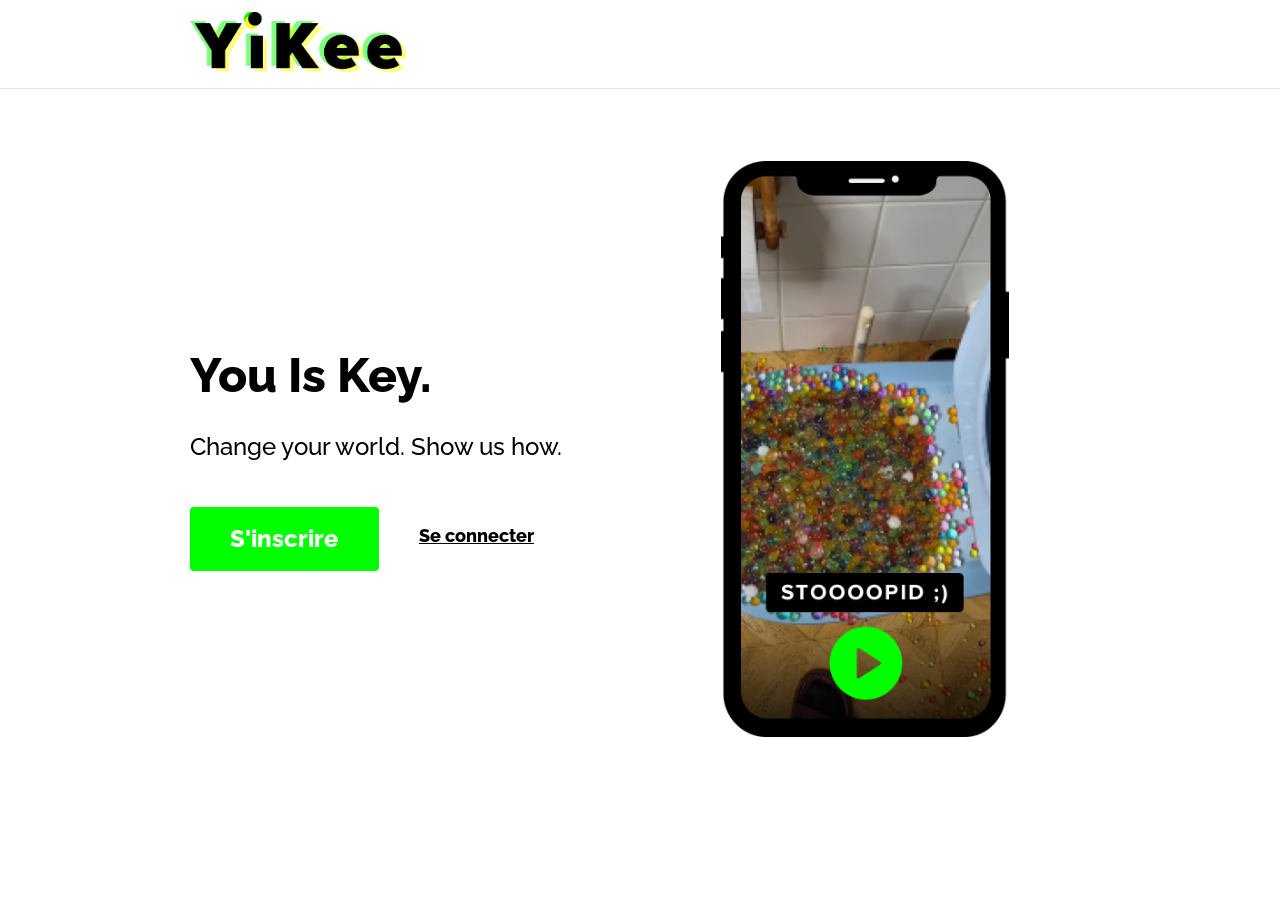
==== public/index.html @ 37ae68da ":tada: first commit" ====
<!DOCTYPE HTML>
<html>
<head>
    <title>Bomberman 2020</title>
    <meta charset="utf-8">
    <meta name="viewport" content="width=713px, minimum-scale=1.0, initial-scale=1.0, user-scalable=yes">
    <link rel="stylesheet" type="text/css" href="styles/style.css" />
    <script src="./scripts/jquery-3.4.1.min.js"></script>
    <link rel="manifest" href="manifest.json">
    <link href="https://fonts.googleapis.com/css?family=Raleway:100,200,300,400,500,600,700,800,900" rel="stylesheet">

    <!-- Meta -->
    <meta charset="utf-8">
    <meta name="viewport" content="width=713px, minimum-scale=1.0, initial-scale=1.0, user-scalable=yes">
    <link rel="stylesheet" type="text/css" href="styles/style.css" />
    <link rel="manifest" href="/manifest.json">
    <meta name="msapplication-starturl" content="/index.html">
    <meta name="mobile-web-app-capable" content="yes">
    <meta name="apple-mobile-web-app-capable" content="yes">
    <meta name="application-name" content="Space Missions">
    <meta name="apple-mobile-web-app-title" content="Space Missions">
    <meta name="theme-color" content="#FF9800">
    <meta name="msapplication-navbutton-color" content="#FF9800">
    <meta name="apple-mobile-web-app-status-bar-style" content="black-translucent">
    <link rel="icon" sizes="128x128" href="/images/touch/icon-128x128.png">
    <link rel="apple-touch-icon" sizes="128x128" href="/images/touch/icon-128x128.png">
    <link rel="icon" sizes="192x192" href="icon-192x192.png">
    <link rel="apple-touch-icon" sizes="192x192" href="/images/touch/icon-192x192.png">
    <link rel="icon" sizes="256x256" href="/images/touch/icon-256x256.png">
    <link rel="apple-touch-icon" sizes="256x256" href="/images/touch/icon-256x256.png">
    <link rel="icon" sizes="384x384" href="/images/touch/icon-384x384.png">
    <link rel="apple-touch-icon" sizes="384x384" href="/images/touch/icon-384x384.png">
    <link rel="icon" sizes="512x512" href="/images/touch/icon-512x512.png">
    <link rel="apple-touch-icon" sizes="512x512" href="/images/touch/icon-512x512.png">

</head>
<body>	
    <div class="header">
        <div class="container">
            <img class="logo" src="images/yiki-logo.png" alt="">
        </div>
    </div>
    <div class="container">
        <section class="intro">
            <div class="intro__content">
                <h1 class="intro__title">
                    You Is Key.
                </h1>
                <h2 class="intro__description">
                    Change your world. Show us how.
                </h2>
                <div class="intro__buttons">
                    <a href="#" class="intro_cta">S'inscrire</a>
                    <a href="#" class="intro_login">Se connecter</a>
                </div>
            </div>
            <div class="intro__illustration">
                <img src="images/mockupyiki.png" alt="">
            </div>
        </section>
    </div>

    <script src="scripts/main.js"></script>
    <script src='scripts/comportement.js'></script>
</body>
</html>
---- public/styles/style.css ----
body {
    margin: 0;
}
.header {
    padding: 12px 0;
    margin-bottom: 0;
    border-bottom: 1px solid rgba(22,24,35,0.1);
}
.logo {
    height: 60px;
    width: auto;
}
.container {
    max-width: 900px;
    margin: 0 auto;
}
.intro {
    display: flex;
    flex-direction: row;
    flex-direction: row;
    height: 80vh;
}
.intro__content {
    width: 50%;
    height: 100%;
    display: flex;
    justify-content: center;
    align-items: flex-start;
    flex-direction: column;
    flex-basis: auto;
}
.intro__title {
    font-family: Raleway, Arial, Helvetica, sans-serif;
    font-weight: 800;
    font-size: 48px;
    line-height: 1;
    width: 1;
    margin: 24px 0;
}
.intro__description {
    font-family: Raleway, Arial, Helvetica, sans-serif;
    font-weight: 500;
    font-size: 24px;
    line-height: 1;
    margin: 12px 0 48px 0;
}

.intro_cta {
    display: block;
    font-family: Raleway, Arial, Helvetica, sans-serif;
    font-weight: 800;
    font-size: 24px;
    line-height: 1;
    text-decoration: none;
    color: #fefefe;
    background: #00FF00;
    padding: 20px 40px;
    border-radius: 4px;
    text-align: center;
}
.intro__illustration {
    display: flex;
    flex-direction: column;
    justify-content: center;
    align-items: center;
    width: 50%;
    text-align: center;
}
.intro__illustration img {
    height: 80%;
    width: auto;
}
.intro__buttons {
    display: flex;
    flex-direction: row;
}
.intro_login {
    display: block;
    font-family: Raleway, Arial, Helvetica, sans-serif;
    font-weight: 800;
    font-size: 18px;
    line-height: 1;
    color: #010101;
    padding: 20px 40px;
    border-radius: 4px;
}
---- public/styles/style.css ----
body {
    margin: 0;
}
.header {
    padding: 12px 0;
    margin-bottom: 0;
    border-bottom: 1px solid rgba(22,24,35,0.1);
}
.logo {
    height: 60px;
    width: auto;
}
.container {
    max-width: 900px;
    margin: 0 auto;
}
.intro {
    display: flex;
    flex-direction: row;
    flex-direction: row;
    height: 80vh;
}
.intro__content {
    width: 50%;
    height: 100%;
    display: flex;
    justify-content: center;
    align-items: flex-start;
    flex-direction: column;
    flex-basis: auto;
}
.intro__title {
    font-family: Raleway, Arial, Helvetica, sans-serif;
    font-weight: 800;
    font-size: 48px;
    line-height: 1;
    width: 1;
    margin: 24px 0;
}
.intro__description {
    font-family: Raleway, Arial, Helvetica, sans-serif;
    font-weight: 500;
    font-size: 24px;
    line-height: 1;
    margin: 12px 0 48px 0;
}

.intro_cta {
    display: block;
    font-family: Raleway, Arial, Helvetica, sans-serif;
    font-weight: 800;
    font-size: 24px;
    line-height: 1;
    text-decoration: none;
    color: #fefefe;
    background: #00FF00;
    padding: 20px 40px;
    border-radius: 4px;
    text-align: center;
}
.intro__illustration {
    display: flex;
    flex-direction: column;
    justify-content: center;
    align-items: center;
    width: 50%;
    text-align: center;
}
.intro__illustration img {
    height: 80%;
    width: auto;
}
.intro__buttons {
    display: flex;
    flex-direction: row;
}
.intro_login {
    display: block;
    font-family: Raleway, Arial, Helvetica, sans-serif;
    font-weight: 800;
    font-size: 18px;
    line-height: 1;
    color: #010101;
    padding: 20px 40px;
    border-radius: 4px;
}
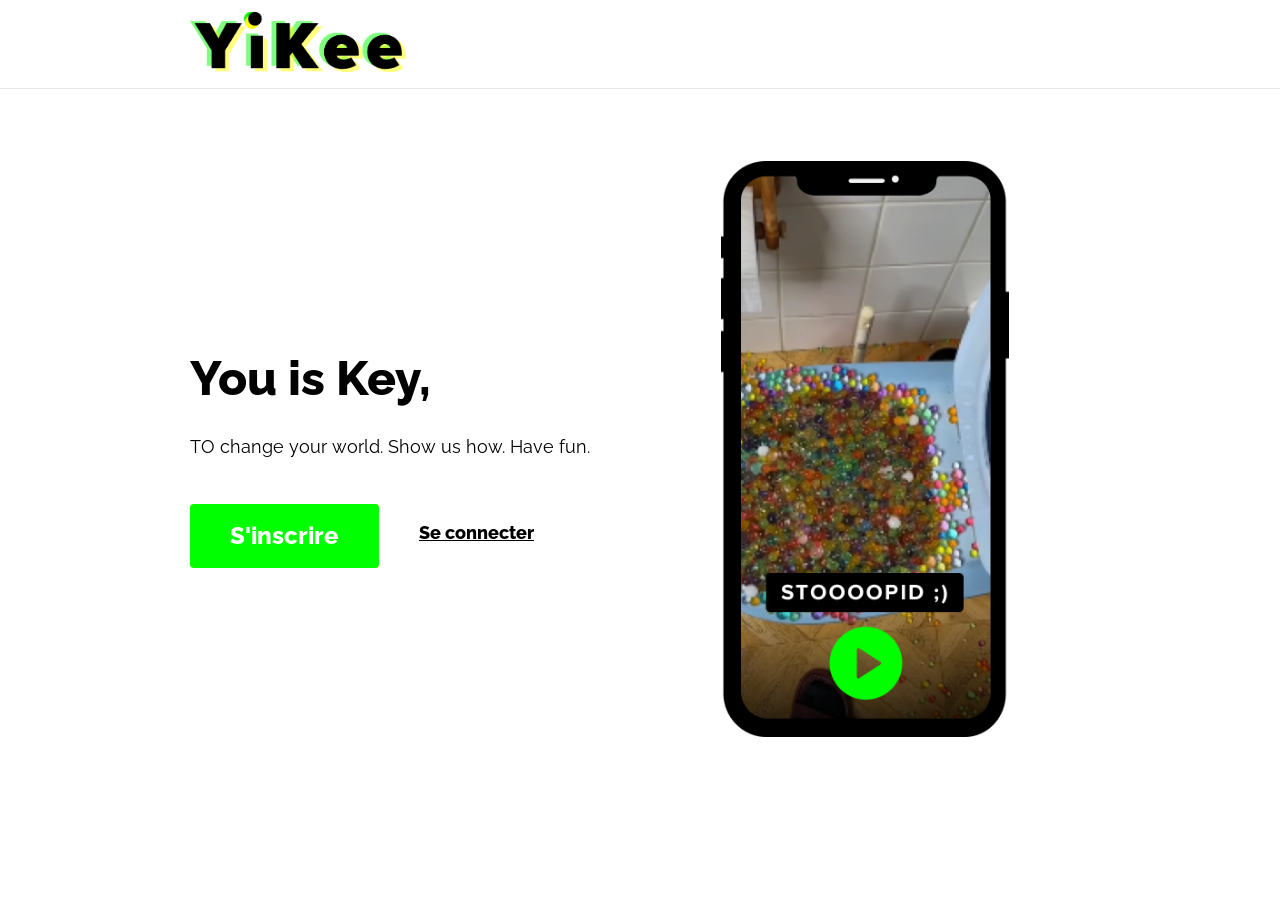
==== commit 684bba32: ":lipstick Change home description style" ====
--- a/public/index.html
+++ b/public/index.html
@@ -1,7 +1,7 @@
 <!DOCTYPE HTML>
 <html>
 <head>
-    <title>Bomberman 2020</title>
+    <title>Yikee - Change your world. Show us how.</title>
     <meta charset="utf-8">
     <meta name="viewport" content="width=713px, minimum-scale=1.0, initial-scale=1.0, user-scalable=yes">
     <link rel="stylesheet" type="text/css" href="styles/style.css" />
@@ -44,10 +44,10 @@
         <section class="intro">
             <div class="intro__content">
                 <h1 class="intro__title">
-                    You Is Key.
+                    You is Key,
                 </h1>
                 <h2 class="intro__description">
-                    Change your world. Show us how.
+                    TO change your world. Show us how. Have fun.
                 </h2>
                 <div class="intro__buttons">
                     <a href="#" class="intro_cta">S'inscrire</a>
--- a/public/styles/style.css
+++ b/public/styles/style.css
@@ -39,8 +39,8 @@
 }
 .intro__description {
     font-family: Raleway, Arial, Helvetica, sans-serif;
-    font-weight: 500;
-    font-size: 24px;
+    font-weight: 400;
+    font-size: 18px;
     line-height: 1;
     margin: 12px 0 48px 0;
 }
--- a/public/styles/style.css
+++ b/public/styles/style.css
@@ -39,8 +39,8 @@
 }
 .intro__description {
     font-family: Raleway, Arial, Helvetica, sans-serif;
-    font-weight: 500;
-    font-size: 24px;
+    font-weight: 400;
+    font-size: 18px;
     line-height: 1;
     margin: 12px 0 48px 0;
 }
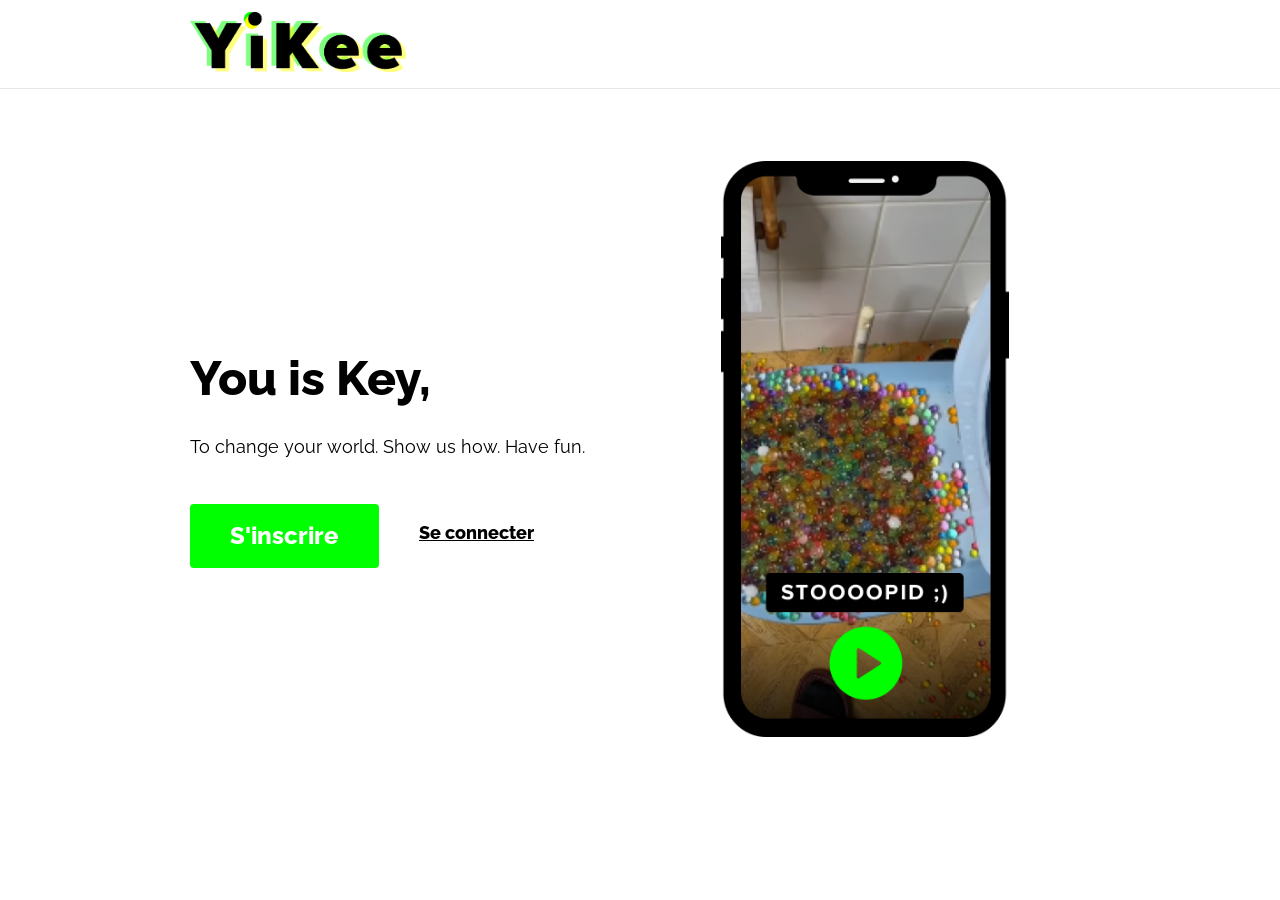
==== commit 7905f6a3: "Update description" ====
--- a/public/index.html
+++ b/public/index.html
@@ -47,7 +47,7 @@
                     You is Key,
                 </h1>
                 <h2 class="intro__description">
-                    TO change your world. Show us how. Have fun.
+                    To change your world. Show us how. Have fun.
                 </h2>
                 <div class="intro__buttons">
                     <a href="#" class="intro_cta">S'inscrire</a>
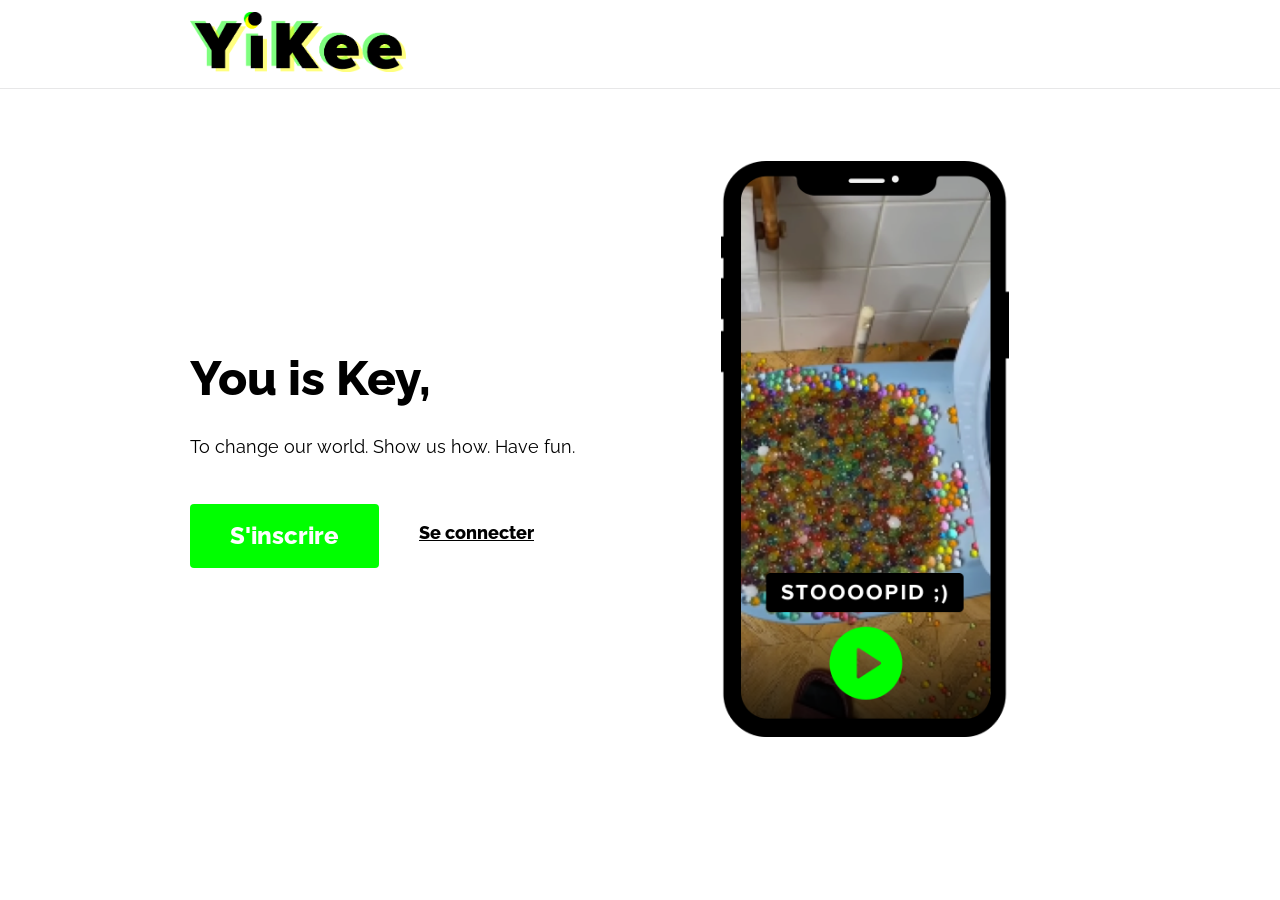
==== commit 4a93afea: "Update description" ====
--- a/public/index.html
+++ b/public/index.html
@@ -47,7 +47,7 @@
                     You is Key,
                 </h1>
                 <h2 class="intro__description">
-                    To change your world. Show us how. Have fun.
+                    To change our world. Show us how. Have fun.
                 </h2>
                 <div class="intro__buttons">
                     <a href="#" class="intro_cta">S'inscrire</a>
